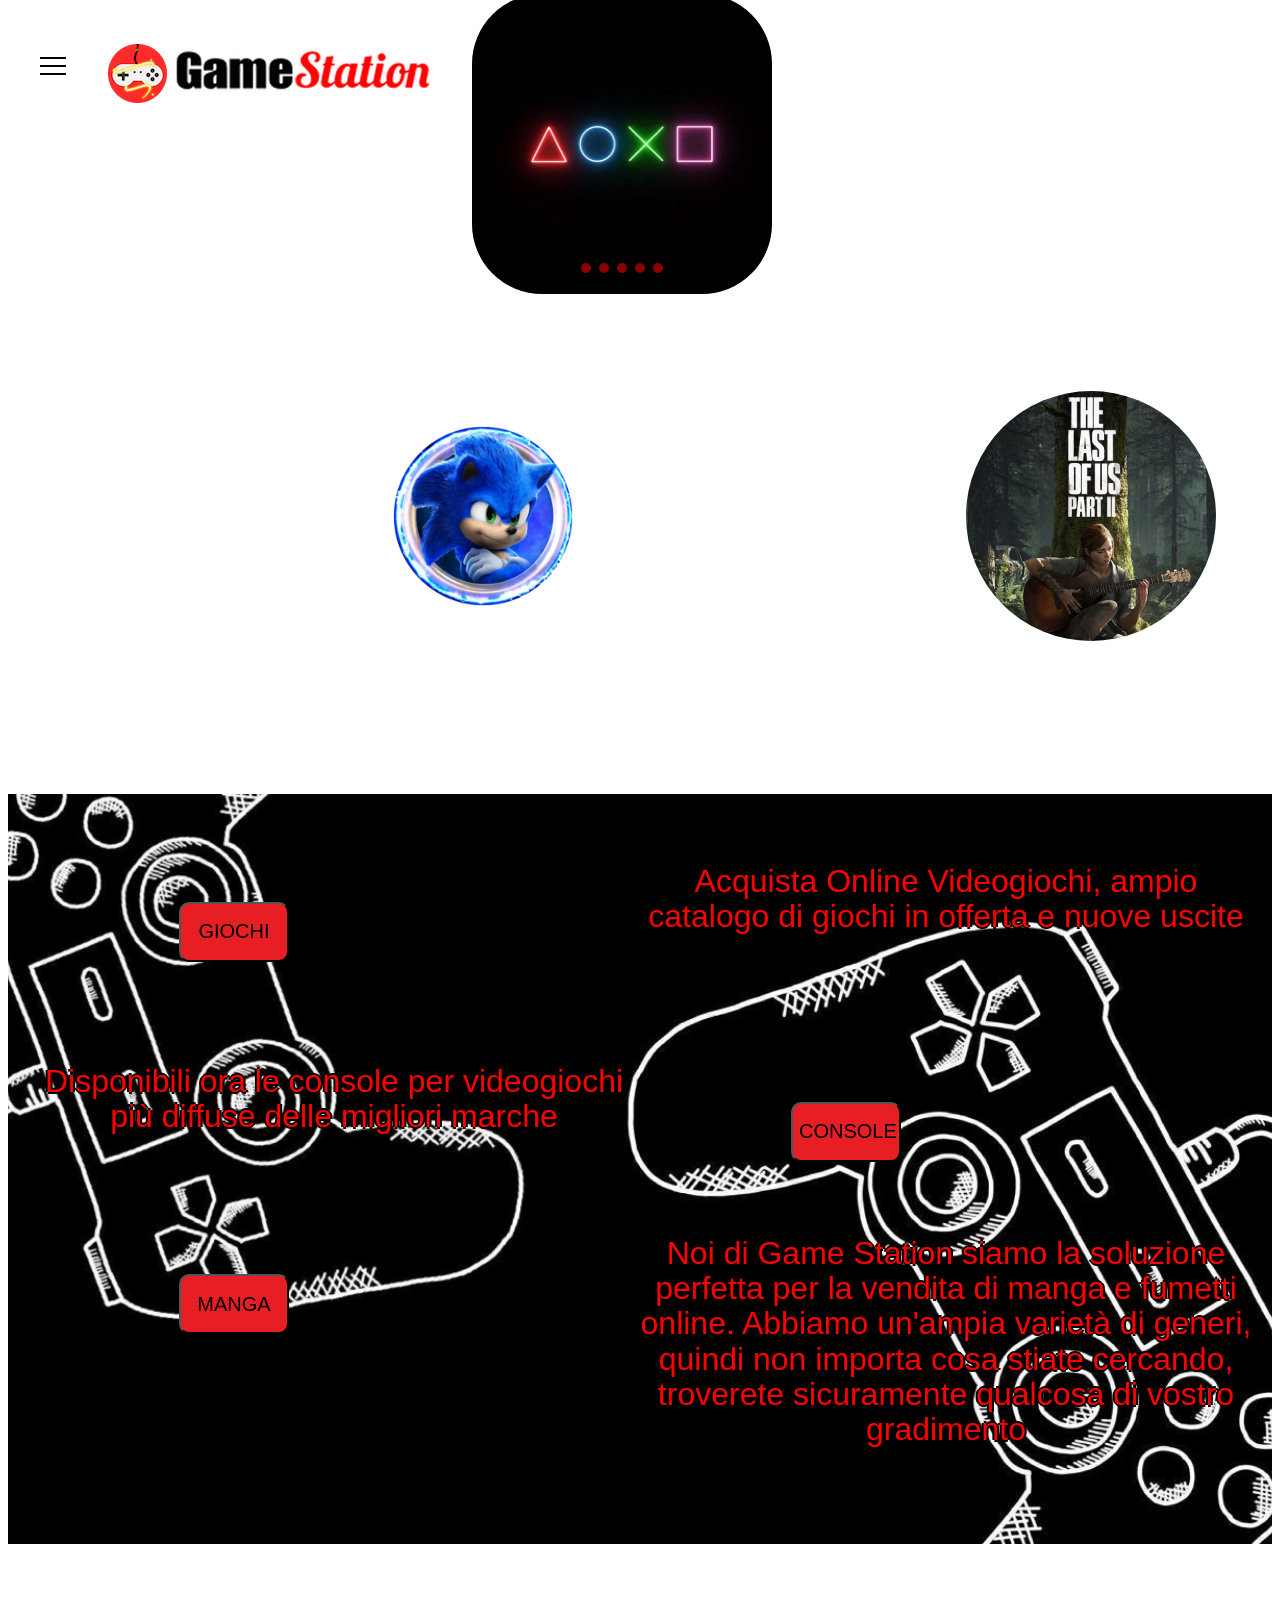
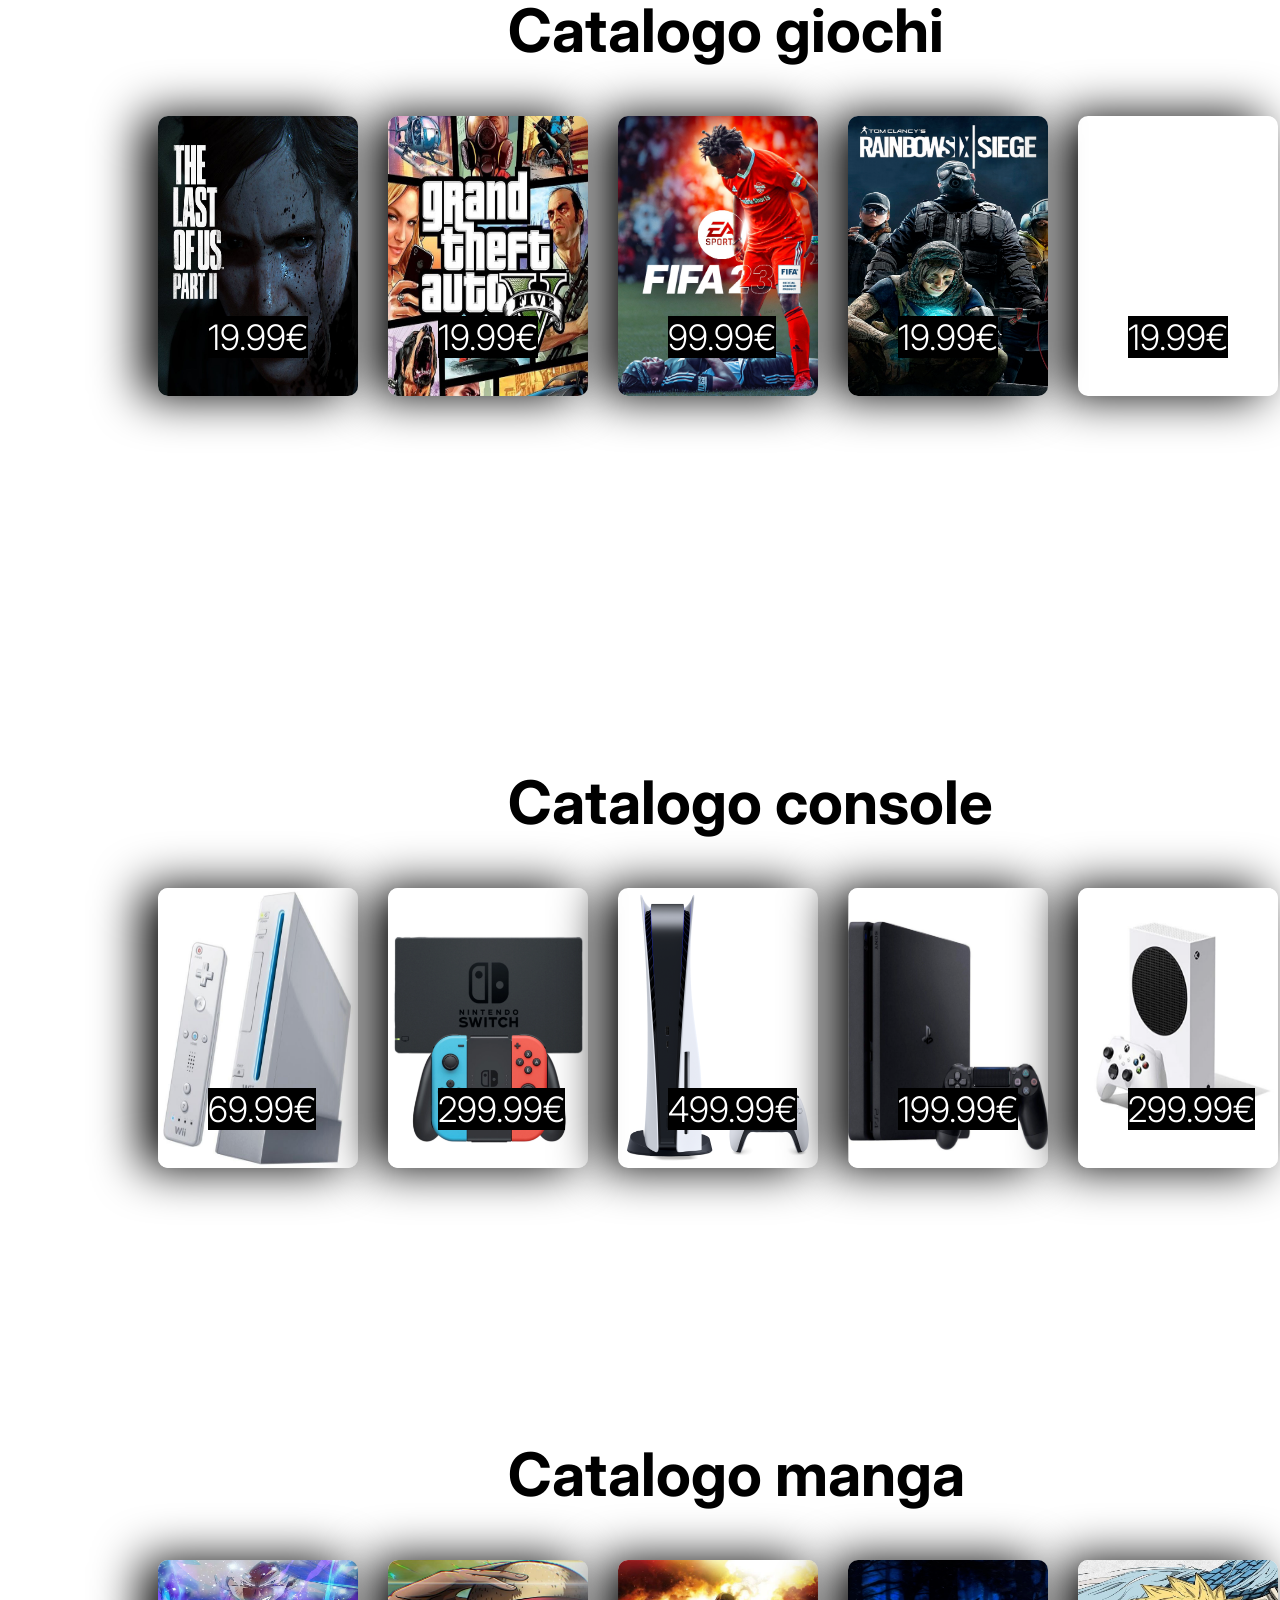
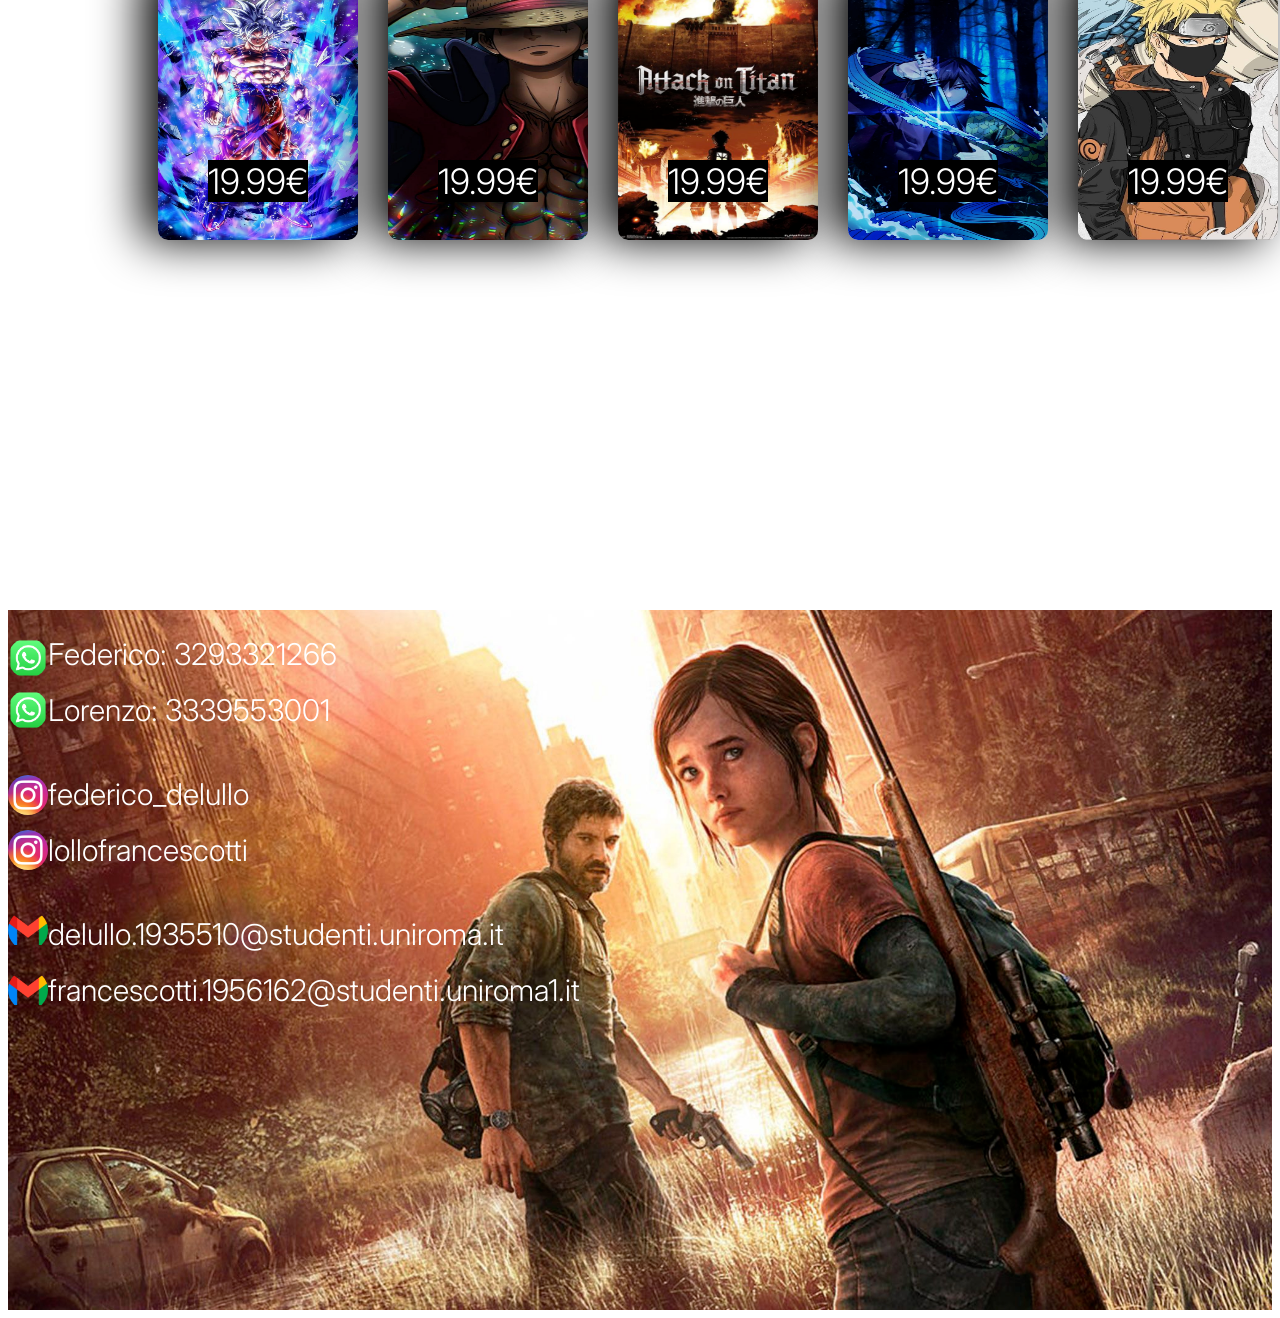
==== index.html @ 8b6ab8b4 "Add files via upload" ====
<?xml version="1.0" encoding="UTF-8"?> 
    <!DOCTYPE html PUBLIC "-//W3C//DTD XHTML 1.0 Strict//EN" 
       "http://www.w3.org/TR/xhtml1/DTD/xhtml1-strict.dtd"> 


<html xmlns="http://www.w3.org/1999/xhtml" xml:lang="en" lang="en">

  <head>
    <title>Game Station</title>        
    <link rel="stylesheet" href="style.css"/>
    <style type="text/css">
      @import url('https://fonts.googleapis.com/css2?family=Inter:wght@300&amp;display=swap');
    </style>
  </head>
 
  <body>
    <div class="hamburger-menu">
      <input id="menu__toggle" type="checkbox" />
      <label class="menu__btn" for="menu__toggle">
        <span></span>
      </label>    
      <ul class="menu__box">
        <li><a class="menu__item" href="file:///C:/xampp/htdocs/progetto_php/form.html">Home</a></li>
        <li><a class="menu__item" href="#articoli">Articoli</a></li>
        <li><a class="menu__item" href="#contatti">Contatti</a></li>
      </ul>
    </div>
 
    <div class="header">
      <div><img src="img/iconGS.PNG" alt=""/></div>
      <div><img src="img/GameStation.PNG" alt=""/></div>     
    </div>

    <div class="hero">  
      <div class="hero__content">
        <img src="img/10.png" class="foto" alt=""/>
        <img src="img/21.png" class="foto" alt=""/>
      </div>
    </div>

    <p><a name="articoli"></a></p>
    <div class="articoli">
	    <div class="row">
		    <div class="column"><a href="#giochi"> 
			    <button class="button"> GIOCHI</button></a>
		    </div>
		    <div class="column">
			    <p class="text">Acquista Online Videogiochi, ampio catalogo di giochi in offerta e nuove uscite</p>
		    </div>
	    </div>
	    <div class="row">
		    <div class="column">
			    <p class="text">Disponibili ora le console per videogiochi più diffuse delle migliori marche</p>
		    </div>
		    <div class="column"><a href="#console">
			    <button class="button"> CONSOLE</button></a>
		    </div>
	    </div>
	    <div class="row">
		    <div class="column"><a href="#manga">
			    <button class="button">MANGA </button></a>
		    </div>
		    <div class="column">
			    <p class="text">Noi di Game Station siamo la soluzione perfetta per la vendita di manga e fumetti online. Abbiamo un'ampia varietà di generi, quindi non importa cosa stiate cercando, troverete sicuramente qualcosa di vostro gradimento</p>
		    </div>
	    </div>
    </div>

    <div class="slider-container">
      <span id="slider-image-1"></span>
      <span id="slider-image-2"></span>
      <span id="slider-image-3"></span>
      <span id="slider-image-4"></span>
      <span id="slider-image-5"></span>
      <div class="image-container">
        <img src="img/1.png" class="slider-image" alt="PlayStation"/>
        <img src="img/2.png" class="slider-image" alt="Xbox"/>
        <img src="img/3.png" class="slider-image" alt="Nintendo"/>
        <img src="img/4.png" class="slider-image" alt="EAsports"/>
        <img src="img/7.png" class="slider-image" alt="Ubisoft"/>
      </div>

      <div class="button-container">
        <a href="#slider-image-1" class="slider-change"></a>
        <a href="#slider-image-2" class="slider-change"></a>
        <a href="#slider-image-3" class="slider-change"></a>
        <a href="#slider-image-4" class="slider-change"></a>
        <a href="#slider-image-5" class="slider-change"></a>
      </div>
    </div>

    <h1>Catalogo giochi</h1>
    <p><a name="giochi"></a></p>

    <div class="container"> 
     <a href="" class="card">
    
        <object><h3 class="title">19.99€</h3></object>
        <img src="img/20.png" style="border-radius: 10px;" width="200px" alt=""/>     
      </a>
 
      <a href="" class="card">
        <object><h3 class="title">19.99€</h3></object>
        <img src="img/17.png" style="border-radius: 10px;" width="200px" alt=""/>     
      </a>
 
      <a href="" class="card">
      <object><h3 class="title">99.99€</h3></object>
      <img src="img/9.png" style="border-radius: 10px;" width="200px" alt=""/>     
      </a>
           
      <a href="" class="card">
      <object><h3 class="title">19.99€</h3></object>
      <img src="img/6.png" style="border-radius: 10px;" width="200px" alt=""/>     
      </a>
  
      <a href="" class="card">
      <object><h3 class="title">19.99€</h3></object>
      <img src="img/36.png" style="border-radius: 10px;" width="200px" alt=""/>     
      </a>
    </div>

    <h2>Catalogo console</h2>
      <p><a name="console"></a></p>

    <div class="container"> 
      <a href="" class="card">
        <object><h3 class="title">69.99€</h3></object>
        <img src="img/37.png" style="border-radius: 10px;" width="200px" alt=""/>     
      </a>
       
      <a href="" class="card">
      <object><h3 class="title">299.99€</h3></object>
      <img src="img/38.png" style="border-radius: 10px;" width="200px" alt=""/>     
      </a>
       
      <a href="" class="card">
      <object><h3 class="title">499.99€</h3></object>
      <img src="img/39.png" style="border-radius: 10px;" width="200px" alt=""/>     
      </a>
                 
      <a href="" class="card">
      <object><h3 class="title">199.99€</h3></object>
      <img src="img/40.png" style="border-radius: 10px;" width="200px" alt=""/>     
      </a>
        
      <a href="" class="card">
      <object><h3 class="title">299.99€</h3></object>
      <img src="img/41.png" style="border-radius: 10px;" width="200px" alt=""/>     
      </a>
    </div>

    <h4>Catalogo manga</h4> 
    <p><a name="manga"></a></p>

    <div class="container">               
      <a href="" class="card">
      <object><h3 class="title">19.99€</h3></object>
      <img src="img/42.png" style="border-radius: 10px;" width="200px" alt=""/>
      </a>
             
      <a href="" class="card">
      <object><h3 class="title">19.99€</h3></object>
      <img src="img/43.png" style="border-radius: 10px;" width="200px" alt=""/>      
    </a>
             
      <a href="" class="card">
      <object><h3 class="title">19.99€</h3></object>
      <img src="img/44.png" style="border-radius: 10px;" width="200px" alt=""/>     
      </a>
                       
      <a href="" class="card">
      <object><h3 class="title">19.99€</h3></object>
      <img src="img/45.png" style="border-radius: 10px;" width="200px" alt=""/>     
      </a>
              
      <a href="" class="card">
      <object><h3 class="title">19.99€</h3></object>
      <img src="img/46.png" style="border-radius: 10px;" width="200px" alt=""/>     
      </a>
    </div>
                  
    <div class="footer">                 
      <a name="contatti"></a>
      <div class="logo3"><img src="img/31.png" class="logo3_" alt="WhatsApp"/></div>     
      <div class="logo5"><img src="img/31.png" class="logo5_" alt="WhatsApp"/></div>
      <div class="logo6"><img src="img/32.png" class="logo6_" alt="Instagram"/> </div>    
      <div class="logo4"><img src="img/32.png" class="logo4_" alt="Instagram"/></div>
      <div class="logo7"><img src="img/30.png" class="logo7_" alt="Mail"/></div>
      <div class="logo8"><img src="img/30.png" class="logo8_" alt="Mail"/></div>
      <p class="normal-text">Federico: 3293321266<br /><br />Lorenzo: 3339553001<br /><br /><br />federico_delullo<br /><br />lollofrancescotti<br /><br /><br />delullo.1935510@studenti.uniroma.it<br /><br />francescotti.1956162@studenti.uniroma1.it</p>
    </div>

  </body> 
</html>
---- style.css ----
body{font-family: 'Inter', sans-serif;font-size: 30px;}
a{text-decoration: none;}



h1{color: black; margin-left: 500px; margin-top: 1300px;font-size: 60px; margin-bottom: -100px;} 
h2{color: black; margin-left: 500px; margin-top: 800px; font-size: 60px;margin-bottom: -100px}
h4{color: #000; margin-left: 500px; margin-top: 700px;font-size: 60px;margin-bottom: -100px}
p{line-height: 28px; color: white; font-weight: 300; float: left;}



.normal-text{font-size: 30px;color:white;}
 
*{scroll-behavior: smooth;}

.logo4_{width: 40px; 
  margin-left: -40px;
  height: 40px;
  margin-top: 220px;  
  border-radius: 300px;
}
  .logo6_{width: 40px; 
      height: 40px;
      margin-top: 165px;
      margin-left: -40px;
      border-radius: 200px;  
    }

     
    .logo3_{width: 40px; 
  margin-right: -100px;
  height: 40px;
  margin-top: 28px;  
  border-radius: 300px;
 
}
  .logo5_{width: 40px; 
      height: 40px;
      margin-top: 80px;
      border-radius: 200px;  

      }

     
      .logo7_{width: 40px; 
        height: 40px;
        margin-top: 300px;
        margin-left: -40px;
        border-radius: 200px; 
      }
  

      .logo8_{width: 40px; 
        height: 40px;
        margin-top: 360px;
        margin-left: -40px;
        border-radius: 200px;  
      }
  


#menu__toggle {
  opacity: 0;
}
#menu__toggle:checked + .menu__btn > span {
  transform: rotate(45deg);
}
#menu__toggle:checked + .menu__btn > span::before {
  top: 0;
  transform: rotate(0deg);
}
#menu__toggle:checked + .menu__btn > span::after {
  top: 0;
  transform: rotate(90deg);
}
#menu__toggle:checked ~ .menu__box {
  left: 0 !important;
}
#menu__tog:checked ~ .menu__box {
  left: 0 !important;
}



.menu__btn {
  position: absolute;
  top: 65px;
  left: 40px;
  width: 26px;
  height: 26px;
  cursor: pointer;
  z-index: 1;
}
.menu__btn > span,
.menu__btn > span::before,
.menu__btn > span::after {
  display: block;
  position: absolute;
  width: 100%;
  height: 2px;
  background-color: black;
  transition-duration: .25s;
}
.menu__btn > span::before {
  content: '';
  top: -8px;
}
.menu__btn > span::after {
  content: '';
  top: 8px;
}
.menu__box {  
 display: block;
position: absolute;
  top: 20px;
  left: -100%;
  width: 225px;
  height: 610px;
  margin: 0;
  padding: 80px 0;
  list-style: none;
  background-color: lightgray;
  transition-duration: .25s;
}
.menu__item {
  display: block;
  padding: 12px 24px;
  color: black;
  font-family: 'Roboto', sans-serif;
  font-size: 20px;
  font-weight: 600;
  text-decoration: none;
  transition-duration: 0.25s;

}
.menu__item:hover {
  background-color: tomato;
}


.header{
  width: 100px; 
  position: absolute;
margin-left: 100px;
display: flex;
}
.slider-container
{ 
    position: relative;
    width: 300px;
    height: 300px;
   border-radius: 70px;
  overflow: hidden;
  margin: 0px auto;
margin-right: 500px;
margin-top: -1550px;
}

.image-container
{ 
    width: 1550px;
   height: 300px;
    position: relative;
    transition: left 2s;
}

.slider-image{width: 300px;
height: 300px;

}



#slider-image-1:target ~ .image-container
{
   left: 0px;
}
#slider-image-2:target ~ .image-container
{
   left: -310px;
}
#slider-image-3:target ~ .image-container
{
   left: -617px;
}
#slider-image-4:target ~ .image-container
{
   left: -920px;
}#slider-image-5:target ~ .image-container
{
   left: -1235px;
}

.button-container
{
	position: relative;
	top: -50px;
    text-align: center;
}
.slider-change
{
	display: inline-block;
	height: 10px;
	width: 10px;
	border-radius: 5px;
	background-color:darkred;
}


.foto{
  width: 250px;
  height: 250px;
  border-radius: 500px;
  margin-left: 350px;
  margin-top: 250px;
}


.hero{
height: 800px;
margin-top: -50px;
display: flex; width: 100%; align-items: center;
background: url('img/5.png') no-repeat center center;
background-size: cover;
}

.hero__content{
width: 100%;
max-width: 1350px;
margin: 0 auto;
}

.articoli
{
	display: grid;
	height: 750px;
	grid-template-rows: 200px 200px 200px;
	text-align: center;
  background: url('img/33.png') no-repeat center center;
  background-size: cover;
  
}

.row
{
	display: grid;
	margin: auto 20px;
  grid-template-columns: 50% 50%;
}

.column
{
	margin-top: 10px;
}
    

.button{
  outline: none;
  width: 110px;
  height: 60px;
background: #e81e25;
   color: black;
 font-size: 20px;
margin-top: 70px;
margin-right: 200px;
   border-radius: 10px;
 }
 
.button:hover{
  background: orange;
  color: black;
  transition: 0.5s;
}

.text{
  text-align: center center;
  font-size: 32px;
  font-weight: 100;
  font-family: Verdana, Geneva, Tahoma, sans-serif;
  color: red;
  line-height: 110%;
  text-shadow: -2px 0 black, 0 2px black, 2px 0 black, 0 -2px black;
}


.footer {display: flex; ;
    width: 100%; 
    height: 700px; 
   margin-top: 800px;
    background: url('img/26.png') no-repeat center center ; 
    background-size: cover;
  
}

.container {
  margin-top: 150px;
  margin-left: -150px;
  position: absolute;
  height: 500px;
  width: 100%;
  display: flex;
}



.card {
  display: flex;
  height: 280px;
  width: 200px;
background-size: cover;
border-radius: 10px;
  box-shadow: -1rem 0 3rem #000;
margin-left: 300px;
  transition: 0.4s ease-out;
  position: relative;
  left: 0px;
}



.card:not(:first-child) {
  margin-left: 30px;
}

.card:hover {
transform: translateY(-20px);
transition: 0.4s ease-out;
}

.card:hover ~ .card {
position: relative;
left: 50px;
transition: 0.4s ease-out;
}



.title {
color: white;
background: #000;
font-weight: 300;
position: absolute;
margin-top: 200px;
margin-left: 50px;
}
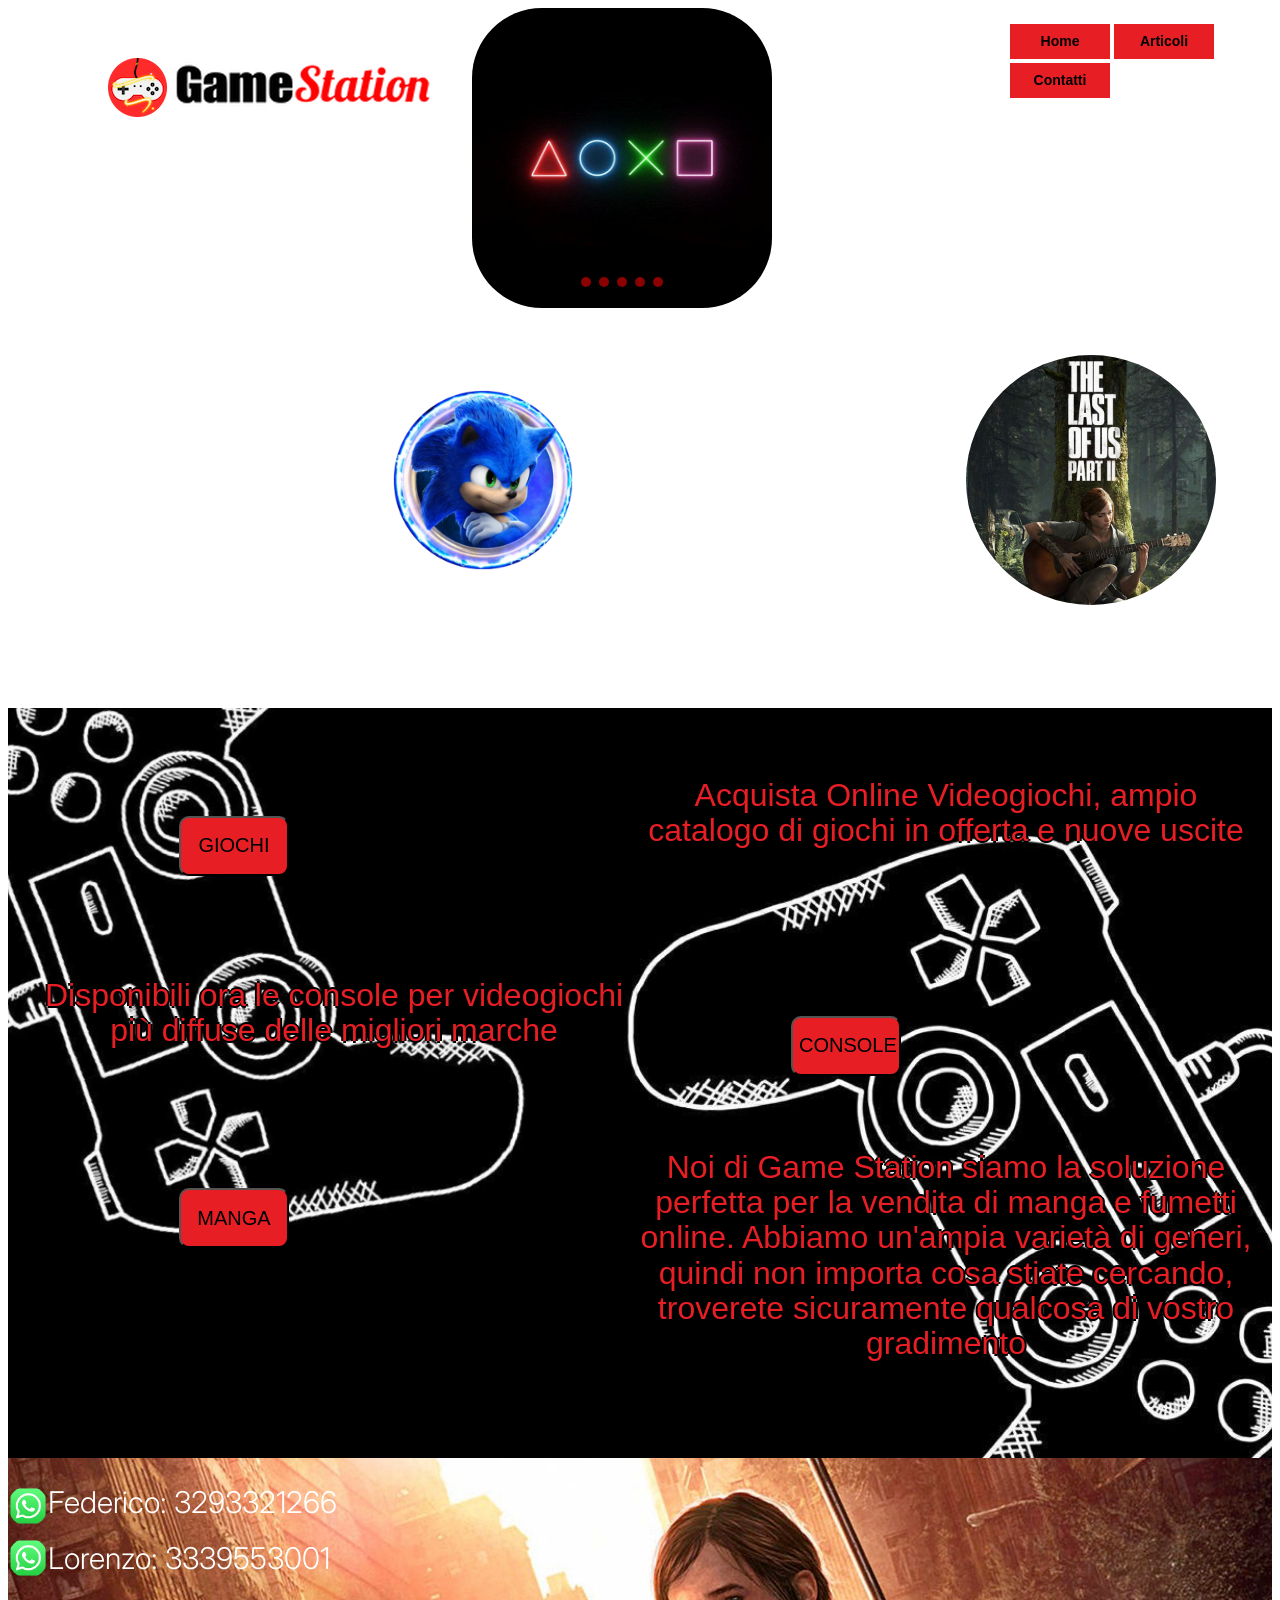
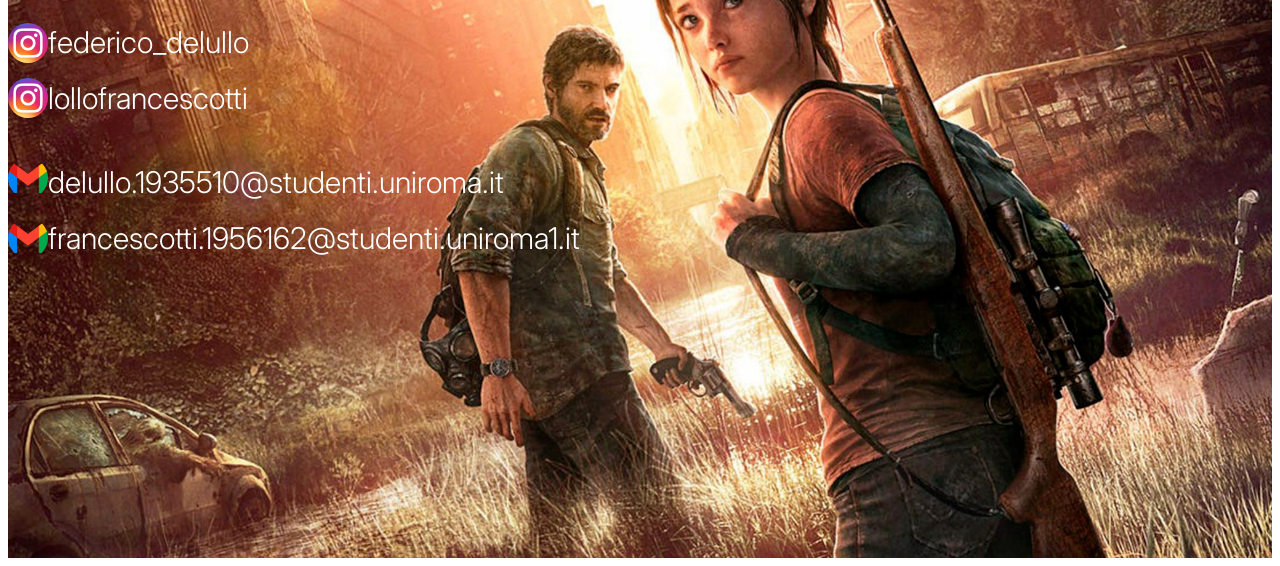
==== commit a72423c7: "aggiornati i file" ====
--- a/index.html
+++ b/index.html
@@ -14,6 +14,7 @@
   </head>
  
   <body>
+  <!--
     <div class="hamburger-menu">
       <input id="menu__toggle" type="checkbox" />
       <label class="menu__btn" for="menu__toggle">
@@ -25,6 +26,12 @@
         <li><a class="menu__item" href="#contatti">Contatti</a></li>
       </ul>
     </div>
+  -->
+    <ul id="menu">
+      <li><a href="#">Home</a></li>
+      <li><a href="#articoli">Articoli</a></li>
+      <li><a href="#contatti">Contatti</a></li>
+    </ul>
  
     <div class="header">
       <div><img src="img/iconGS.PNG" alt=""/></div>
@@ -41,7 +48,7 @@
     <p><a name="articoli"></a></p>
     <div class="articoli">
 	    <div class="row">
-		    <div class="column"><a href="#giochi"> 
+		    <div class="column"><a href="file_html/giochi.html"> 
 			    <button class="button"> GIOCHI</button></a>
 		    </div>
 		    <div class="column">
@@ -52,12 +59,12 @@
 		    <div class="column">
 			    <p class="text">Disponibili ora le console per videogiochi più diffuse delle migliori marche</p>
 		    </div>
-		    <div class="column"><a href="#console">
+		    <div class="column"><a href="file_html/console.html">
 			    <button class="button"> CONSOLE</button></a>
 		    </div>
 	    </div>
 	    <div class="row">
-		    <div class="column"><a href="#manga">
+		    <div class="column"><a href="file_html/manga.html">
 			    <button class="button">MANGA </button></a>
 		    </div>
 		    <div class="column">
@@ -89,6 +96,7 @@
       </div>
     </div>
 
+    <!--
     <h1>Catalogo giochi</h1>
     <p><a name="giochi"></a></p>
 
@@ -179,6 +187,7 @@
       <img src="img/46.png" style="border-radius: 10px;" width="200px" alt=""/>     
       </a>
     </div>
+  -->
                   
     <div class="footer">                 
       <a name="contatti"></a>
--- a/style.css
+++ b/style.css
@@ -1,14 +1,44 @@
 body{font-family: 'Inter', sans-serif;font-size: 30px;}
-a{text-decoration: none;}
+a{text-decoration: none; }
 
 
 
 h1{color: black; margin-left: 500px; margin-top: 1300px;font-size: 60px; margin-bottom: -100px;} 
-h2{color: black; margin-left: 500px; margin-top: 800px; font-size: 60px;margin-bottom: -100px}
-h4{color: #000; margin-left: 500px; margin-top: 700px;font-size: 60px;margin-bottom: -100px}
+h2{color: black; margin-left: 500px; font-size: 60px}
 p{line-height: 28px; color: white; font-weight: 300; float: left;}
 
-
+ul#menu {
+  position: absolute;
+  font-family: Verdana, sans-serif;
+  font-size: 14px;
+  margin-left: 1000px;
+  padding: 0;
+  list-style: none;
+}
+ul#menu li {
+  background-color: #e81e25;
+  display: block;
+  width: 100px;
+  height: 35px;
+  margin: 2px;
+  float: left;
+}
+ul#menu li a {
+  color: black;
+  display: block;
+  font-weight: bold;
+  line-height: 35px;
+  text-decoration: none;
+  width: 100px;
+  height: 35px;
+  text-align: center;
+}
+
+ul#menu li a:hover{
+  background-color: darkred;
+  color: lightcoral;
+  transition: 0.5s;
+}
 
 .normal-text{font-size: 30px;color:white;}
  
@@ -60,86 +90,9 @@
   
 
 
-#menu__toggle {
-  opacity: 0;
-}
-#menu__toggle:checked + .menu__btn > span {
-  transform: rotate(45deg);
-}
-#menu__toggle:checked + .menu__btn > span::before {
-  top: 0;
-  transform: rotate(0deg);
-}
-#menu__toggle:checked + .menu__btn > span::after {
-  top: 0;
-  transform: rotate(90deg);
-}
-#menu__toggle:checked ~ .menu__box {
-  left: 0 !important;
-}
-#menu__tog:checked ~ .menu__box {
-  left: 0 !important;
-}
-
-
-
-.menu__btn {
-  position: absolute;
-  top: 65px;
-  left: 40px;
-  width: 26px;
-  height: 26px;
-  cursor: pointer;
-  z-index: 1;
-}
-.menu__btn > span,
-.menu__btn > span::before,
-.menu__btn > span::after {
-  display: block;
-  position: absolute;
-  width: 100%;
-  height: 2px;
-  background-color: black;
-  transition-duration: .25s;
-}
-.menu__btn > span::before {
-  content: '';
-  top: -8px;
-}
-.menu__btn > span::after {
-  content: '';
-  top: 8px;
-}
-.menu__box {  
- display: block;
-position: absolute;
-  top: 20px;
-  left: -100%;
-  width: 225px;
-  height: 610px;
-  margin: 0;
-  padding: 80px 0;
-  list-style: none;
-  background-color: lightgray;
-  transition-duration: .25s;
-}
-.menu__item {
-  display: block;
-  padding: 12px 24px;
-  color: black;
-  font-family: 'Roboto', sans-serif;
-  font-size: 20px;
-  font-weight: 600;
-  text-decoration: none;
-  transition-duration: 0.25s;
-
-}
-.menu__item:hover {
-  background-color: tomato;
-}
-
 
 .header{
+  margin-top: 50px;
   width: 100px; 
   position: absolute;
 margin-left: 100px;
@@ -154,7 +107,7 @@
   overflow: hidden;
   margin: 0px auto;
 margin-right: 500px;
-margin-top: -1550px;
+margin-top: -1450px;
 }
 
 .image-container
@@ -218,8 +171,8 @@
 
 
 .hero{
-height: 800px;
-margin-top: -50px;
+margin: 0%;
+height: 700px;
 display: flex; width: 100%; align-items: center;
 background: url('img/5.png') no-repeat center center;
 background-size: cover;
@@ -265,12 +218,31 @@
 margin-top: 70px;
 margin-right: 200px;
    border-radius: 10px;
+   cursor: pointer;
  }
  
 .button:hover{
-  background: orange;
+  background: black;
+  color: #e81e25;
+  transition: 0.5s;
+}
+
+.bottone{
+  font-family: Arial, Helvetica, sans-serif;
+  font-size: medium;
+  height: 60px;
+  width: 110px;
+  background: #e81e25;
   color: black;
-  transition: 0.5s;
+  cursor: pointer;
+border-radius: 10px;
+margin-left: 700px;
+}
+
+.bottone:hover{
+  background: black;
+color: #e81e25;
+transition: 0.5s;
 }
 
 .text{
@@ -278,24 +250,24 @@
   font-size: 32px;
   font-weight: 100;
   font-family: Verdana, Geneva, Tahoma, sans-serif;
-  color: red;
+  color: #e81e25;
   line-height: 110%;
   text-shadow: -2px 0 black, 0 2px black, 2px 0 black, 0 -2px black;
 }
 
 
-.footer {display: flex; ;
+.footer {display: flex;
     width: 100%; 
     height: 700px; 
-   margin-top: 800px;
+   margin-top: 1150px;
     background: url('img/26.png') no-repeat center center ; 
     background-size: cover;
   
 }
 
 .container {
-  margin-top: 150px;
-  margin-left: -150px;
+  margin-top: 100px;
+  margin-left: -130px;
   position: absolute;
   height: 500px;
   width: 100%;
@@ -338,7 +310,7 @@
 
 .title {
 color: white;
-background: #000;
+background: black;
 font-weight: 300;
 position: absolute;
 margin-top: 200px;
